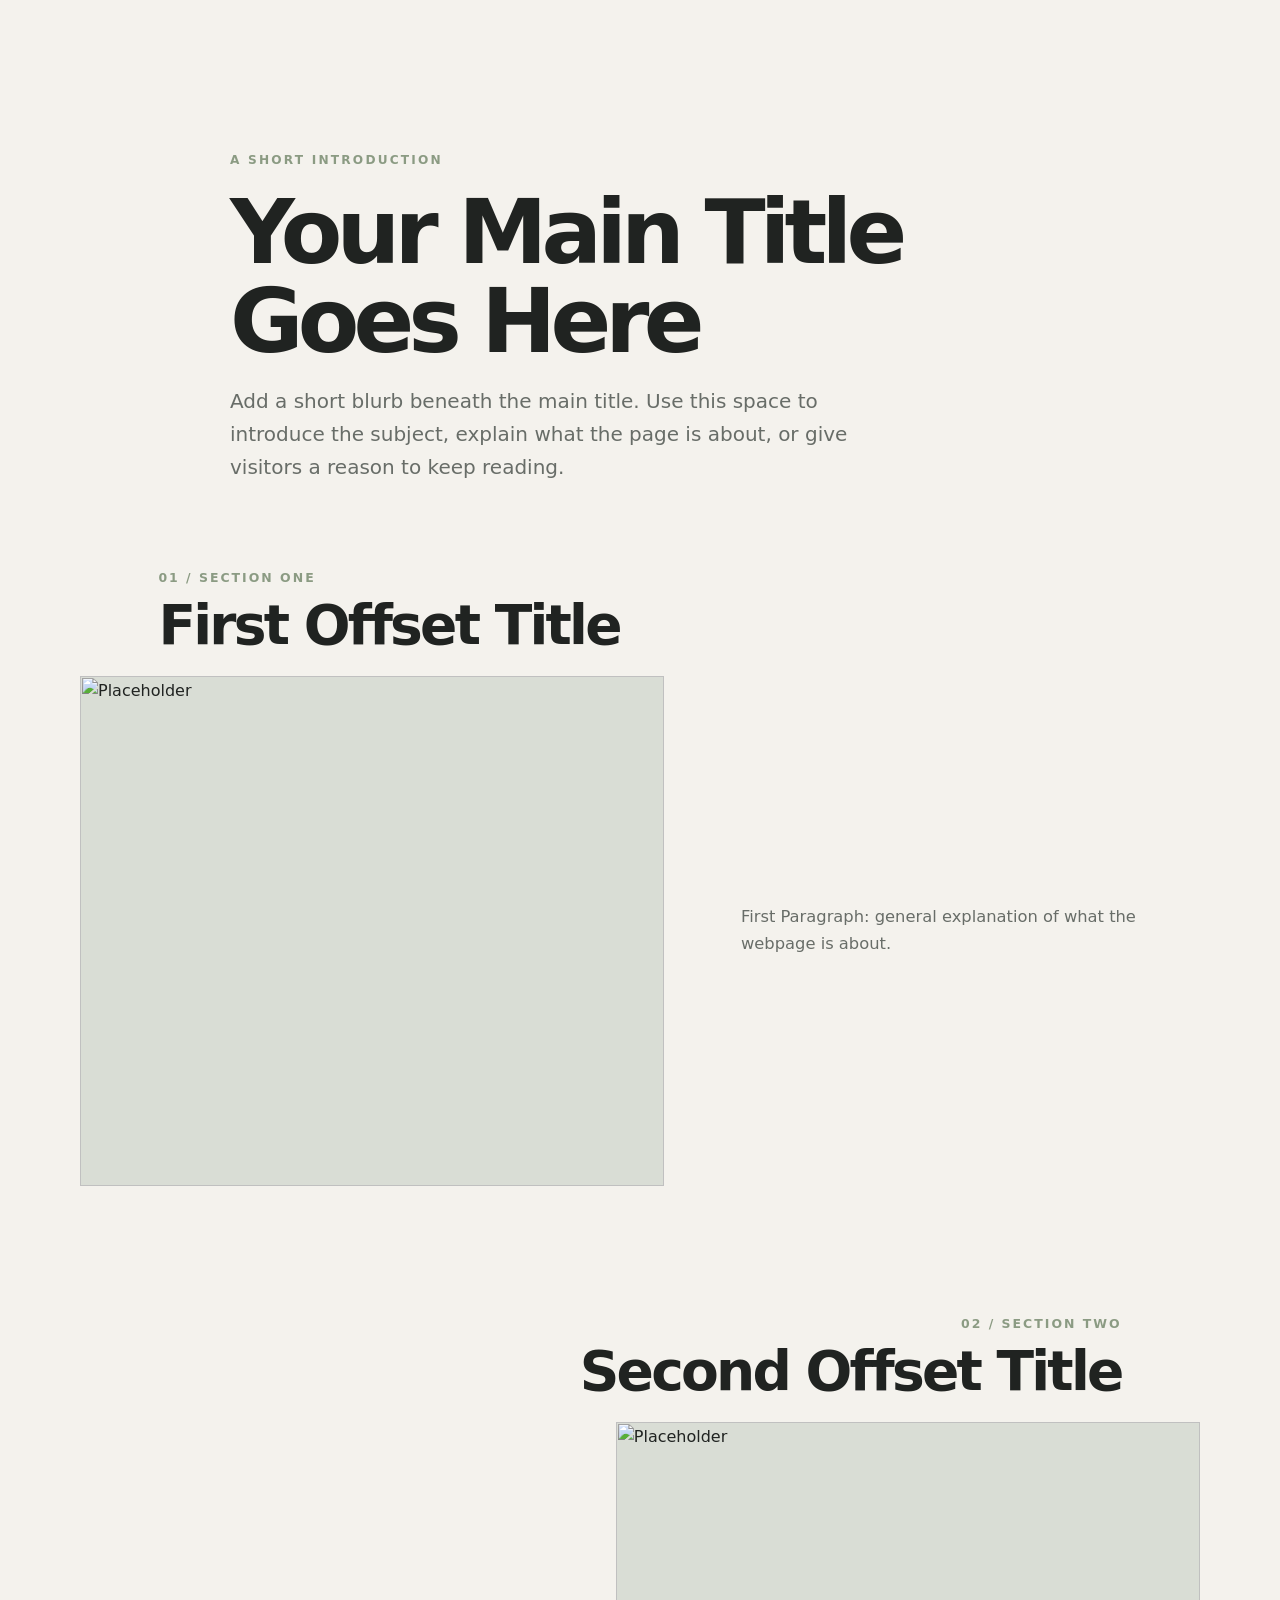
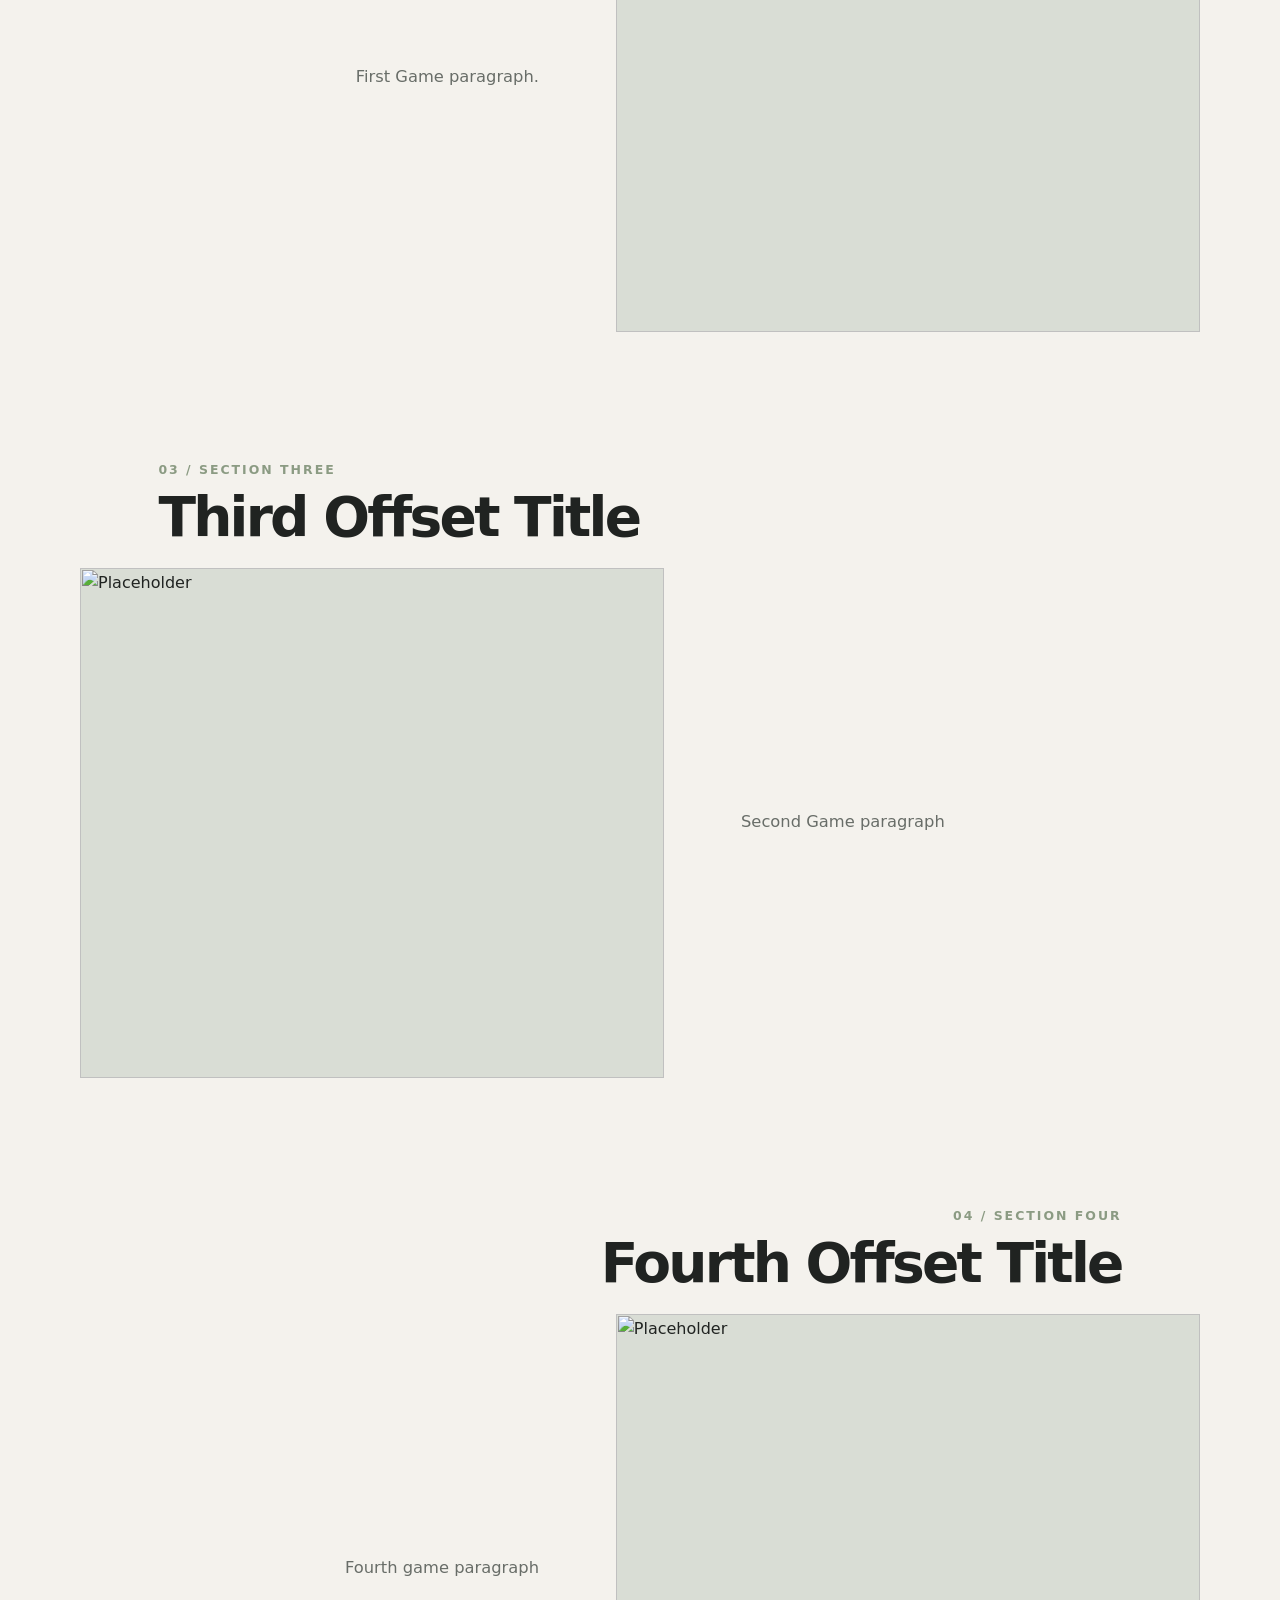
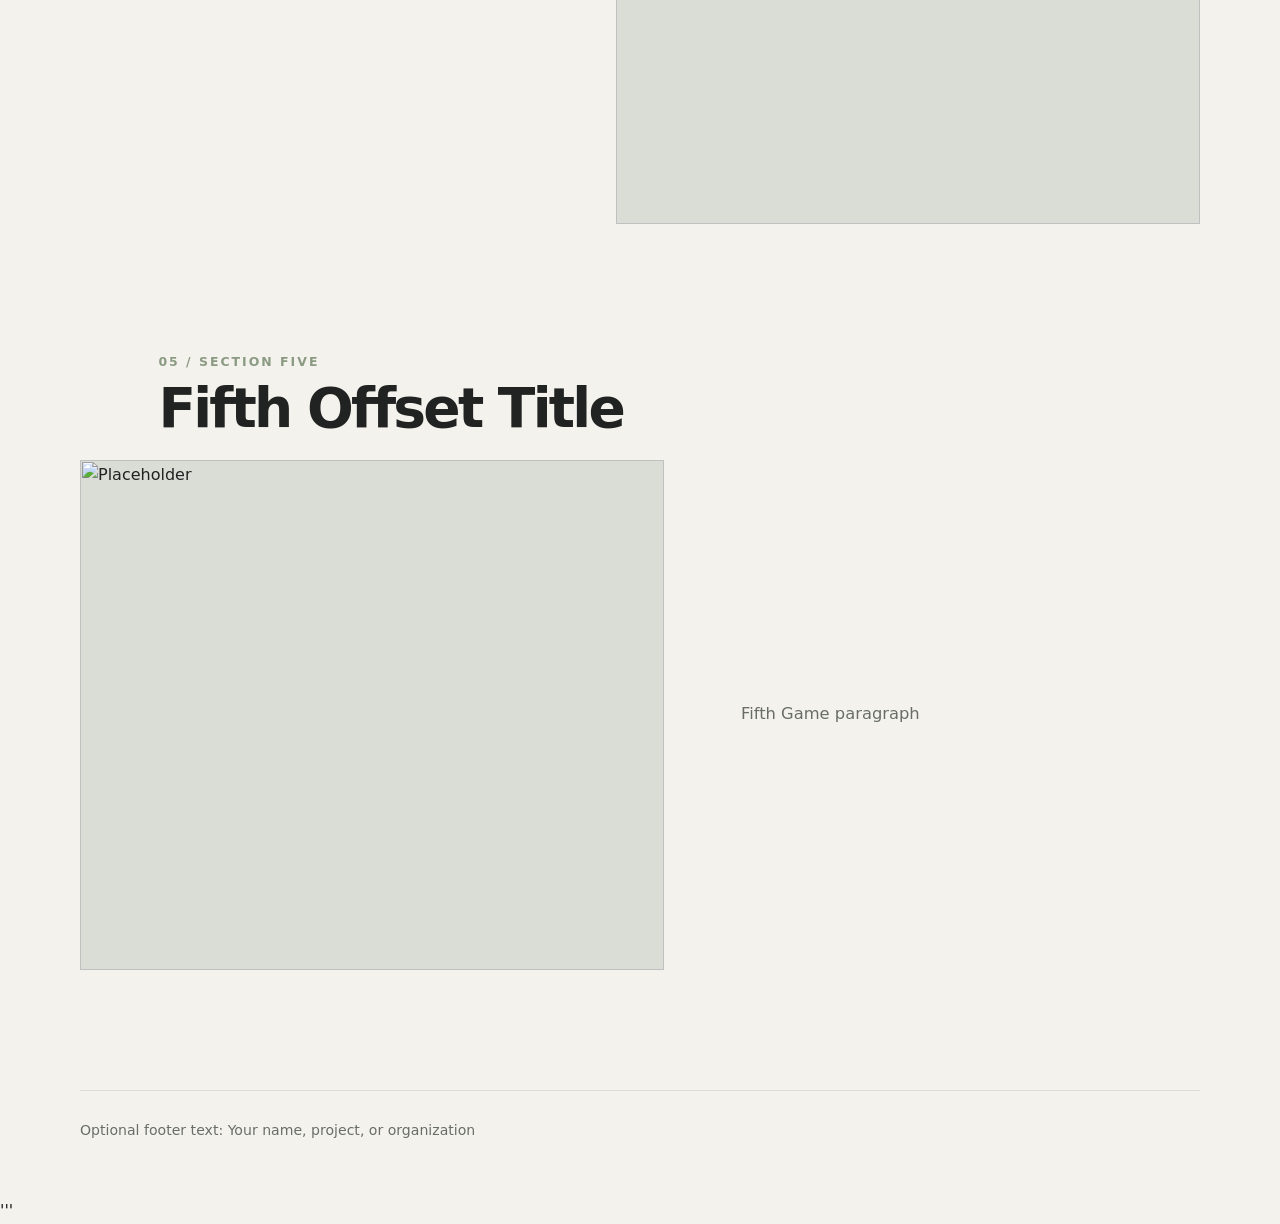
==== Main_webpage.html @ 5bd0196a "Create Main_webpage.html Created the first iteration of the webpage.  Was generated by Ai, then skim" ====
<html lang="en">
<head>
  <meta charset="UTF-8">
  <meta name="viewport" content="width=device-width, initial-scale=1.0">
  <meta name="description" content="A clean, image-led page with an introduction and five feature sections.">
  <title>Page Title</title>
  <style>
    :root {
      --page-bg: #f4f2ed;
      --surface: #fffefa;
      --ink: #202321;
      --muted: #686d68;
      --accent: #8b9b83;
      --line: #deded6;
      --content-width: 1120px;
    }

    * { box-sizing: border-box; }

    html { scroll-behavior: smooth; }

    body {
      margin: 0;
      background: var(--page-bg);
      color: var(--ink);
      font-family: Inter, ui-sans-serif, system-ui, -apple-system, BlinkMacSystemFont, "Segoe UI", sans-serif;
      line-height: 1.65;
    }

    .page-shell {
      width: min(var(--content-width), calc(100% - 48px));
      margin: 0 auto;
    }

    .intro {
      max-width: 820px;
      padding: clamp(76px, 12vw, 150px) 0 76px;
    }

    .eyebrow {
      margin: 0 0 18px;
      color: var(--accent);
      font-size: 0.76rem;
      font-weight: 750;
      letter-spacing: 0.18em;
      text-transform: uppercase;
    }

    h1, h2, p { margin-top: 0; }

    h1 {
      max-width: 780px;
      margin-bottom: 20px;
      font-size: clamp(2.7rem, 7vw, 5.8rem);
      line-height: 0.99;
      letter-spacing: -0.065em;
      font-weight: 760;
    }

    .intro-copy {
      max-width: 650px;
      margin-bottom: 0;
      color: var(--muted);
      font-size: clamp(1.05rem, 2vw, 1.25rem);
    }

    .sections {
      display: grid;
      gap: clamp(64px, 10vw, 132px);
      padding: 8px 0 120px;
    }

    .feature {
      display: grid;
      grid-template-columns: minmax(0, 1.12fr) minmax(280px, 0.88fr);
      grid-template-areas:
        "heading heading"
        "image copy";
      column-gap: clamp(28px, 6vw, 84px);
      row-gap: 22px;
      align-items: center;
    }

    .feature-heading {
      grid-area: heading;
      width: min(75%, 680px);
      margin: 0 0 0 7%;
      position: relative;
      z-index: 1;
    }

    .feature:nth-child(even) .feature-heading {
      margin-left: auto;
      margin-right: 7%;
      text-align: right;
    }

    .feature-number {
      display: block;
      margin-bottom: 8px;
      color: var(--accent);
      font-size: 0.78rem;
      font-weight: 750;
      letter-spacing: 0.16em;
    }

    h2 {
      margin-bottom: 0;
      font-size: clamp(2rem, 4.3vw, 3.5rem);
      line-height: 1.04;
      letter-spacing: -0.05em;
    }

    .feature-image {
      grid-area: image;
      display: block;
      width: 100%;
      height: clamp(280px, 42vw, 510px);
      object-fit: cover;
      background: #d9ddd5;
    }

    .feature-copy {
      grid-area: copy;
      max-width: 430px;
      padding: 12px 0;
    }

    .feature-copy p {
      margin-bottom: 0;
      color: var(--muted);
      font-size: 1.02rem;
    }

    .feature:nth-child(even) {
      grid-template-columns: minmax(280px, 0.88fr) minmax(0, 1.12fr);
      grid-template-areas:
        "heading heading"
        "copy image";
    }

    .feature:nth-child(even) .feature-copy {
      justify-self: end;
    }

    .feature:nth-child(even) .feature-image {
      justify-self: end;
    }

    footer {
      padding: 28px 0 42px;
      border-top: 1px solid var(--line);
      color: var(--muted);
      font-size: 0.88rem;
    }

    @media (max-width: 720px) {
      .page-shell { width: min(100% - 32px, 560px); }
      .intro { padding: 76px 0 56px; }
      .sections { gap: 76px; padding-bottom: 80px; }

      .feature,
      .feature:nth-child(even) {
        grid-template-columns: 1fr;
        grid-template-areas:
          "heading"
          "image"
          "copy";
        row-gap: 18px;
      }

      .feature-heading,
      .feature:nth-child(even) .feature-heading {
        width: 92%;
        margin: 0 0 0 4%;
        text-align: left;
      }

      .feature-image {
        height: clamp(250px, 68vw, 420px);
      }

      .feature-copy,
      .feature:nth-child(even) .feature-copy {
        justify-self: start;
        max-width: none;
        padding: 0 4%;
      }
    }
  </style>
</head>
<body>
  <main>
    <header class="page-shell intro">
      <p class="eyebrow">A short introduction</p>
      <h1>Your Main Title Goes Here</h1>
      <p class="intro-copy">
        Add a short blurb beneath the main title. Use this space to introduce the
        subject, explain what the page is about, or give visitors a reason to keep reading.
      </p>
    </header>

    <div class="page-shell sections">
      <section class="feature">
        <div class="feature-heading">
          <span class="feature-number">01 / SECTION ONE</span>
          <h2>First Offset Title</h2>
        </div>
        <img class="feature-image"
          src="https://picsum.photos/600?random=1"
          alt="Placeholder">
        <div class="feature-copy">



          <p>First Paragraph: general explanation of what the webpage is about.</p>

        </div>
      </section>

      <section class="feature">
        <div class="feature-heading">
          <span class="feature-number">02 / SECTION TWO</span>
          <h2>Second Offset Title</h2>
        </div>
        <div class="feature-copy">
        
          <p>First Game paragraph.</p>

        </div>
        <img class="feature-image"
          src="https://picsum.photos/600?random=2"
          alt="Placeholder">
      </section>

      <section class="feature">
        <div class="feature-heading">
          <span class="feature-number">03 / SECTION THREE</span>
          <h2>Third Offset Title</h2>
        </div>
        <img class="feature-image"
          src="https://picsum.photos/600?random=3"
          alt="Placeholder">
        <div class="feature-copy">
          <p>Second Game paragraph</p>
        </div>
      </section>

      <section class="feature">
        <div class="feature-heading">
          <span class="feature-number">04 / SECTION FOUR</span>
          <h2>Fourth Offset Title</h2>
        </div>
        <div class="feature-copy">
          <p>Fourth game paragraph</p>
        </div>
        <img class="feature-image"
          src="https://picsum.photos/600?random=4"
          alt="Placeholder">
      </section>

      <section class="feature">
        <div class="feature-heading">
          <span class="feature-number">05 / SECTION FIVE</span>
          <h2>Fifth Offset Title</h2>
        </div>
        <img class="feature-image"
          src="https://picsum.photos/600?random=5"
          alt="Placeholder">
        <div class="feature-copy">
          <p>Fifth Game paragraph</p>
        </div>
      </section>
    </div>
  </main>

  <footer class="page-shell">
    <p>Optional footer text: Your name, project, or organization</p>
  </footer>
</body>
</html>
'''
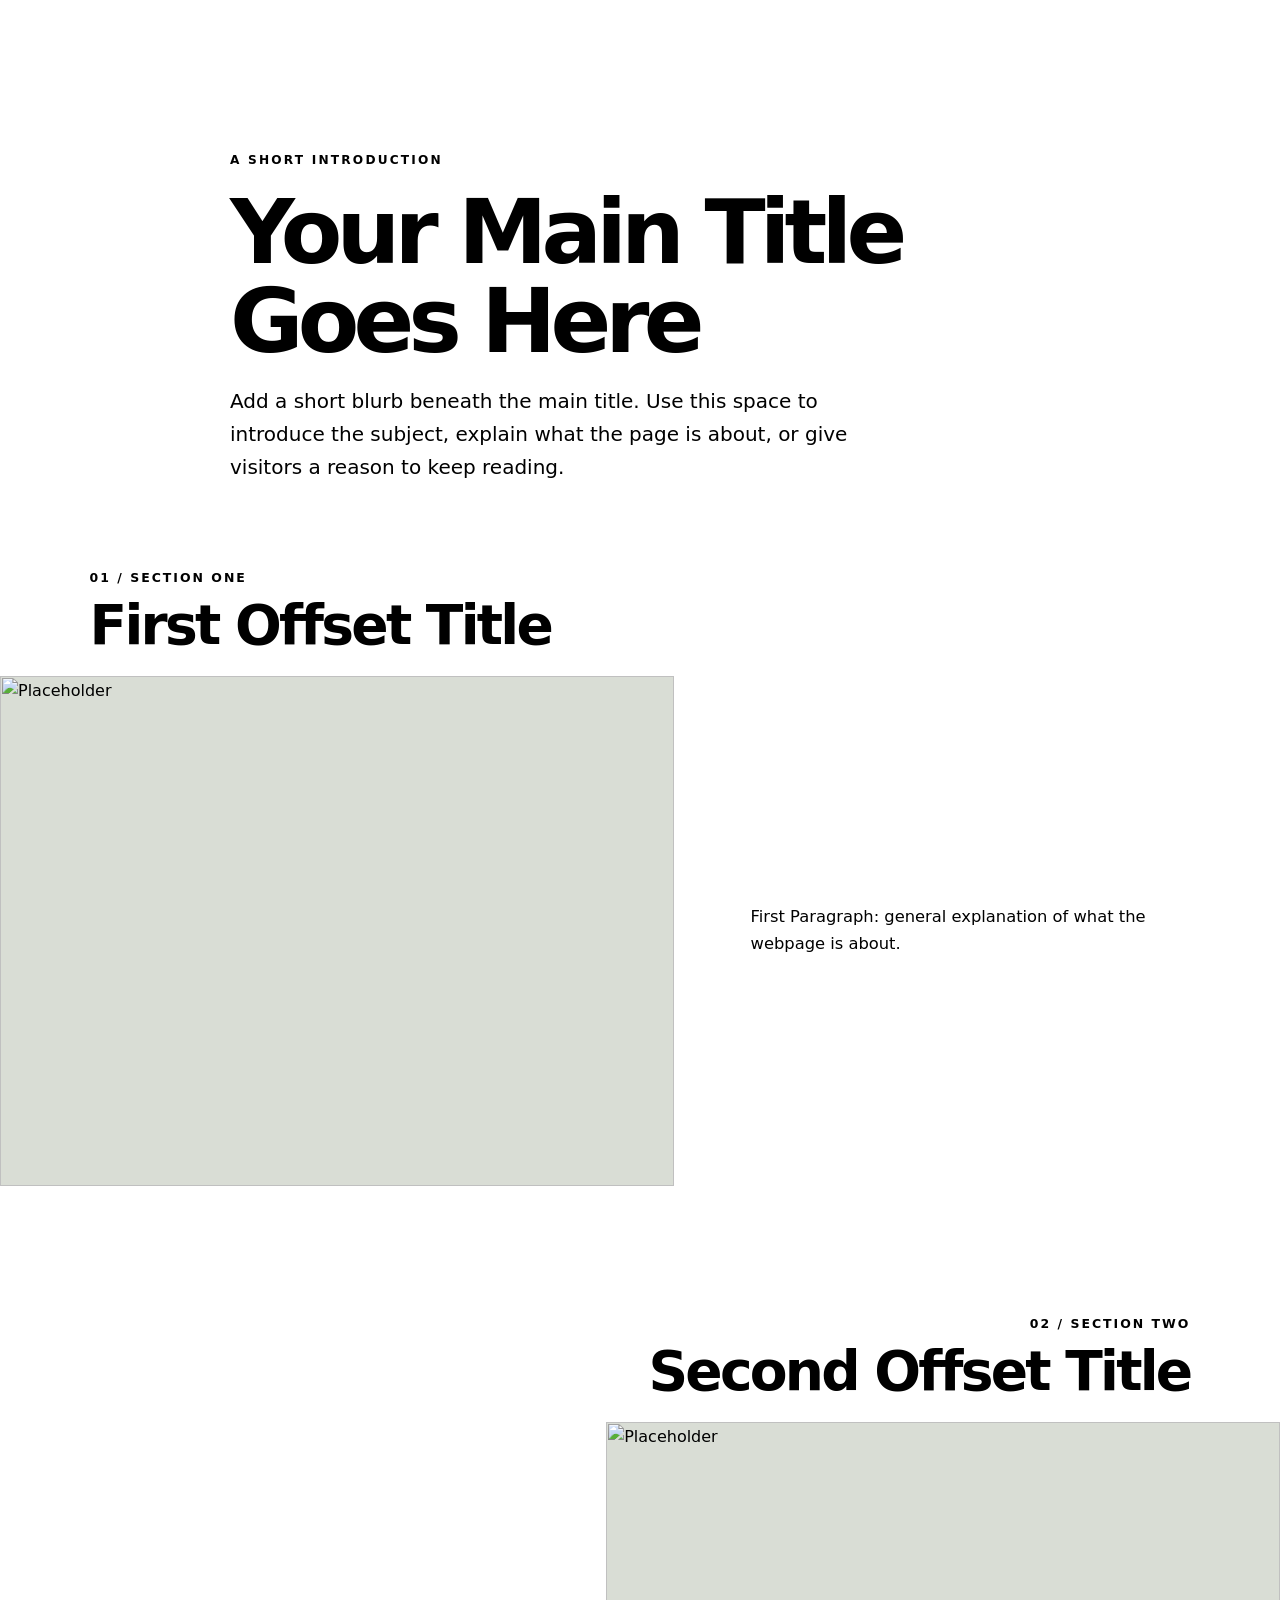
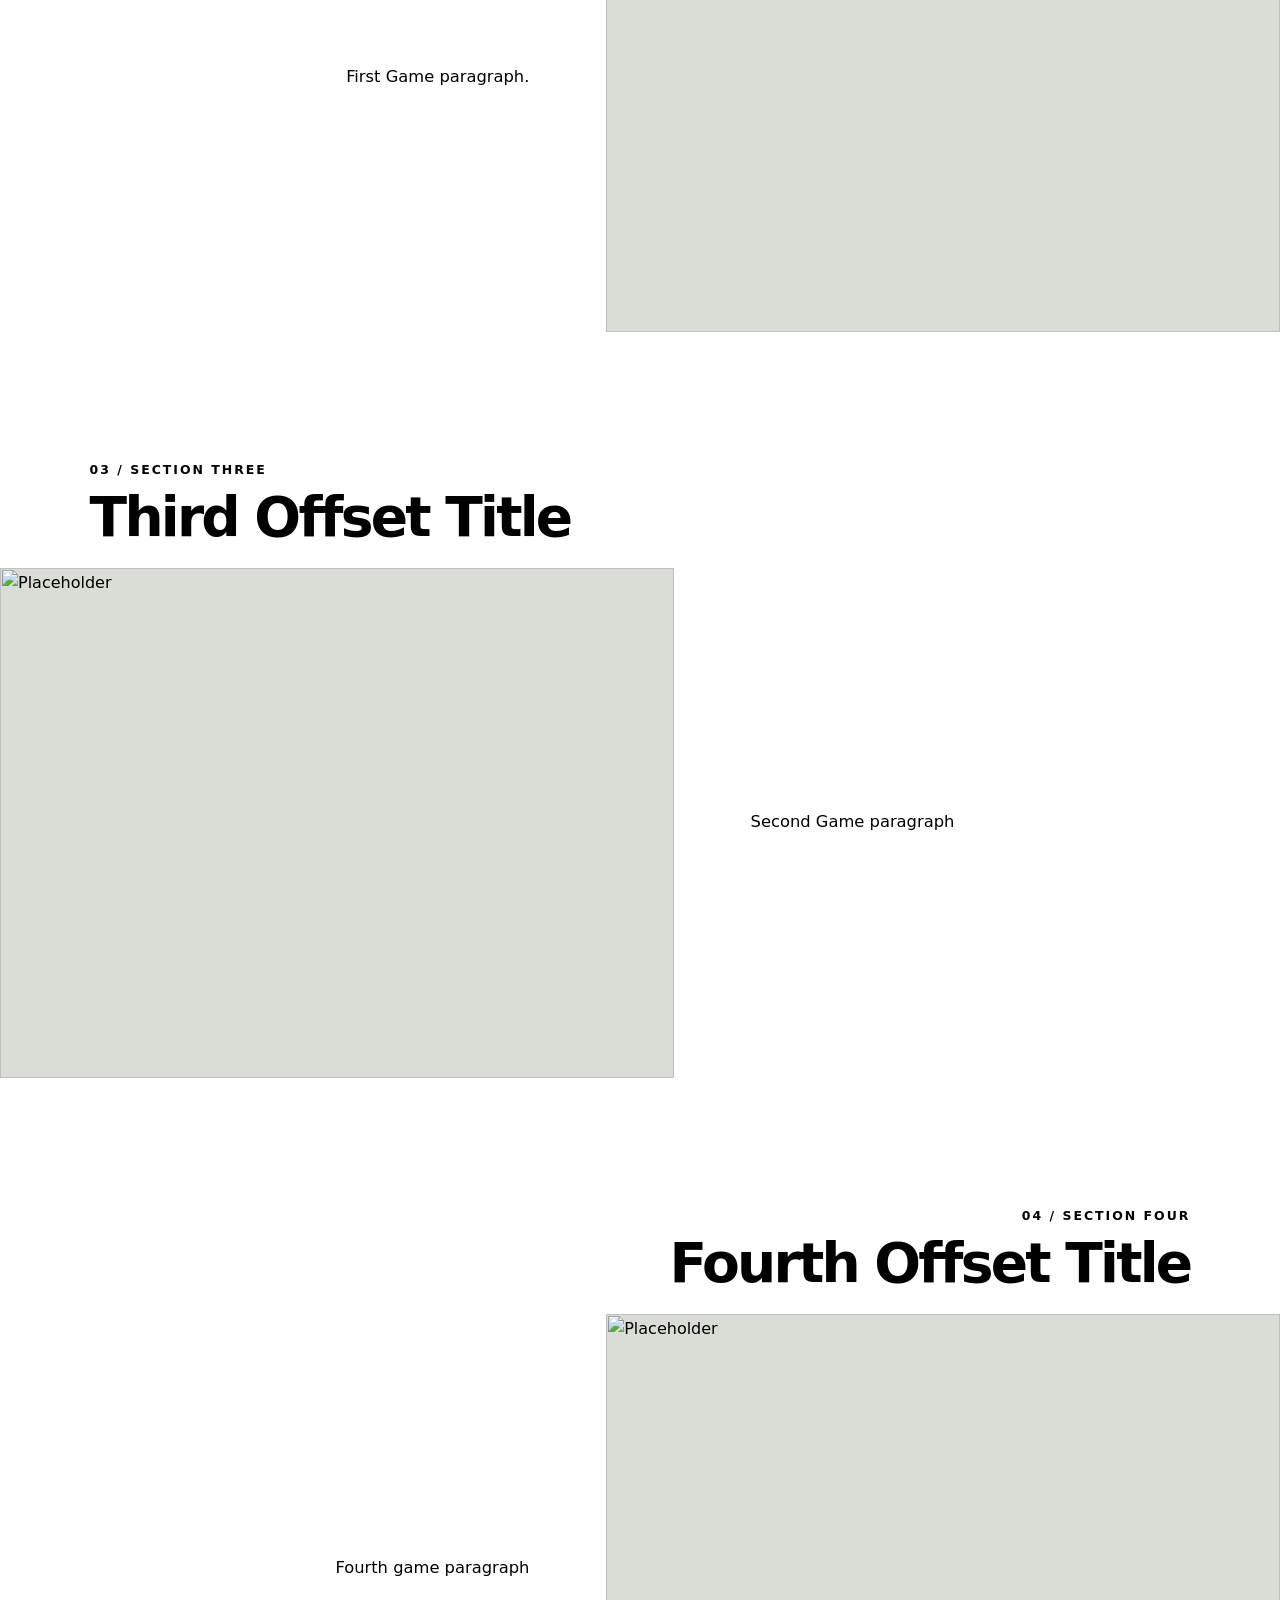
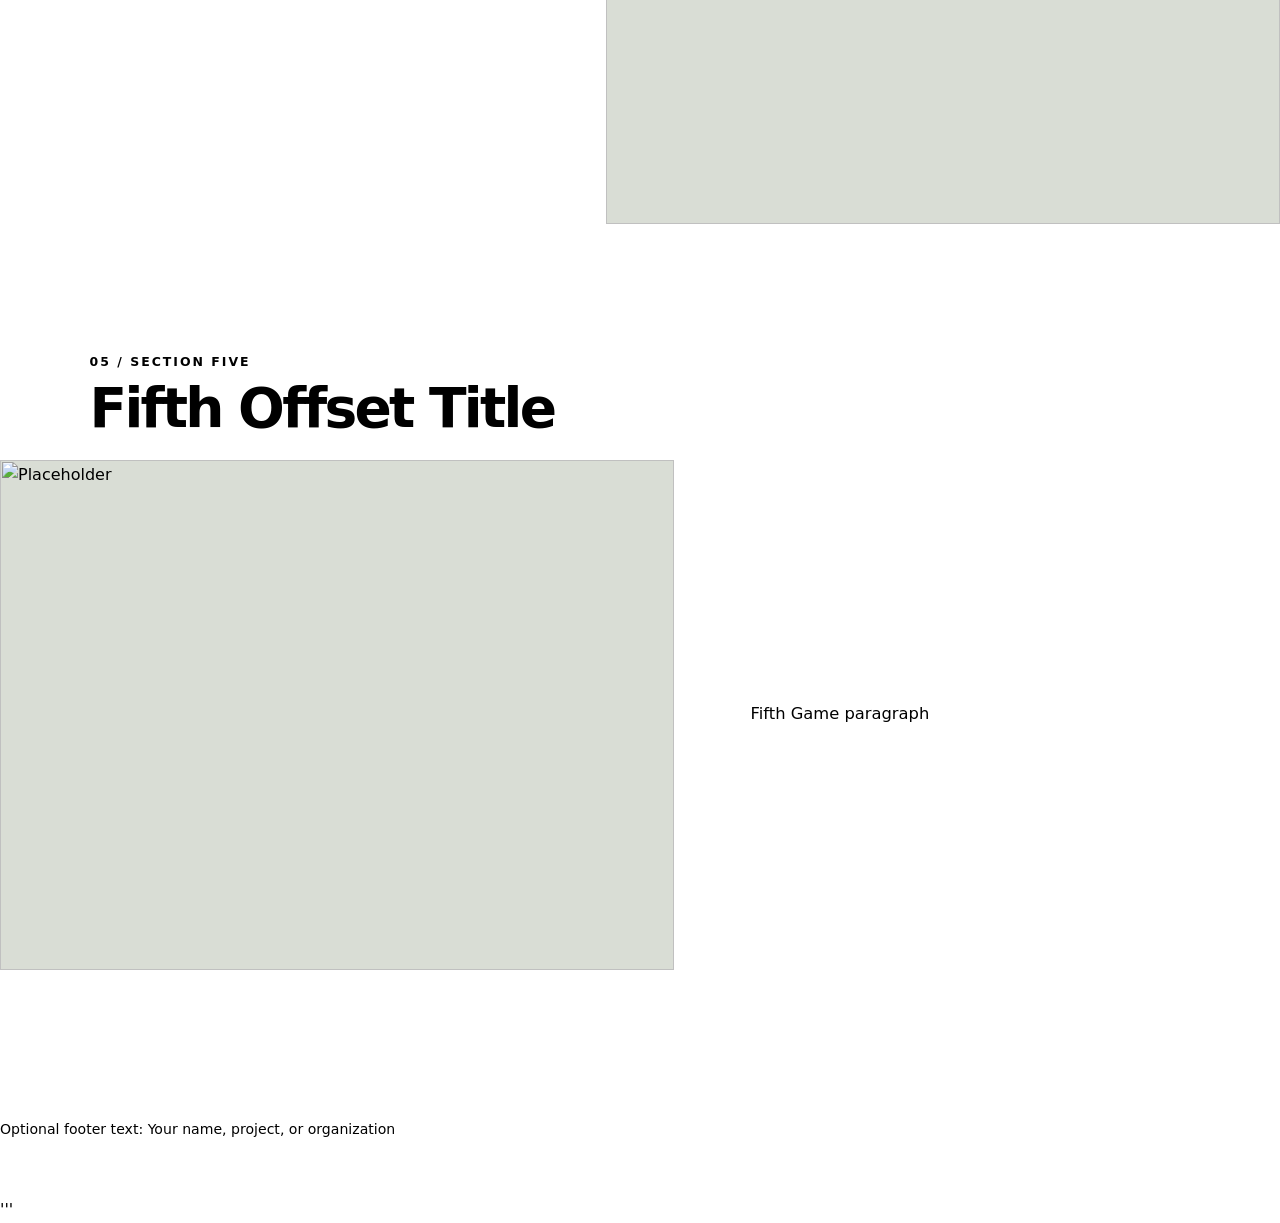
==== commit 8bd4c29a: "Update Main_webpage.html Changed background colour and commented the colour defining code" ====
--- a/Main_webpage.html
+++ b/Main_webpage.html
@@ -6,8 +6,10 @@
   <meta name="description" content="A clean, image-led page with an introduction and five feature sections.">
   <title>Page Title</title>
   <style>
+
+    */ Colour system*/
     :root {
-      --page-bg: #f4f2ed;
+      --page-bg: #42413f;
       --surface: #fffefa;
       --ink: #202321;
       --muted: #686d68;
